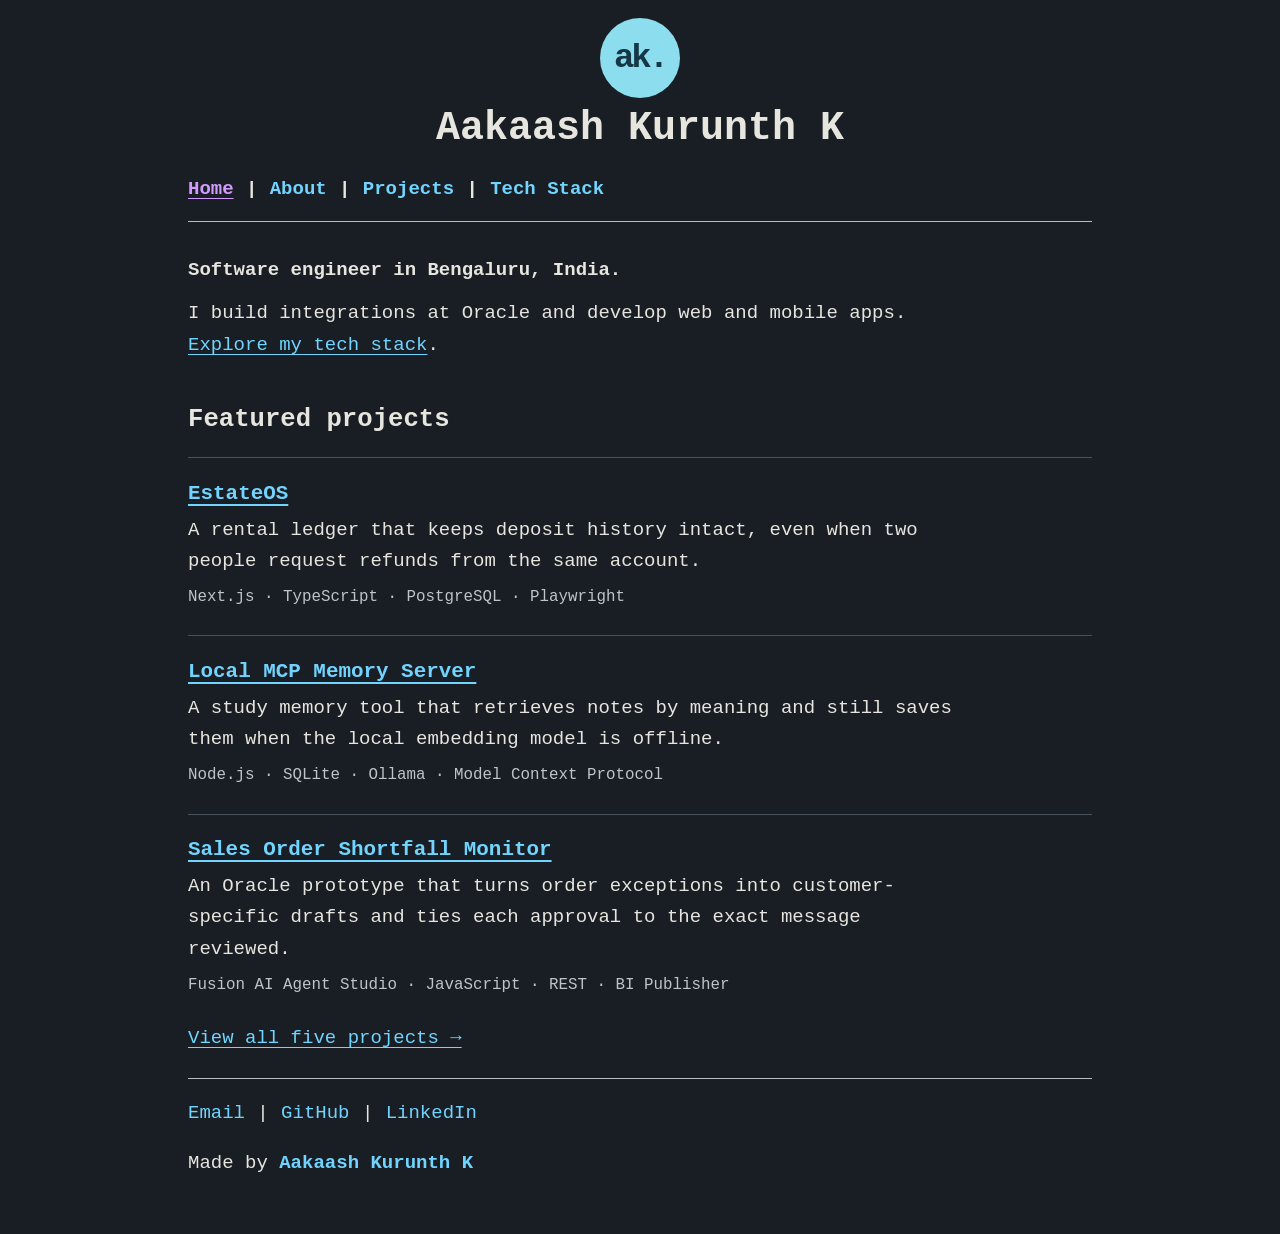
==== index.html @ 65333651 "Add files via upload" ====
<!doctype html>
<html lang="en"><head><meta charset="utf-8"><meta name="viewport" content="width=device-width, initial-scale=1">
<meta name="theme-color" content="#191e24"><title>Aakaash Kurunth K · Home</title>
<link rel="stylesheet" href="style.css"></head>
<body><a class="skip" href="#main">Skip to content</a><header><div class="avatar" aria-hidden="true">ak.</div><h1>Aakaash Kurunth K</h1>
<nav aria-label="Portfolio"><a href="index.html" aria-current="page">Home</a><span aria-hidden="true">|</span><a href="about.html">About</a><span aria-hidden="true">|</span><a href="projects.html">Projects</a><span aria-hidden="true">|</span><a href="tech-stack.html">Tech Stack</a></nav></header>
<main id="main">
  <p class="lead">Software engineer in Bengaluru, India.</p>
  <p>I build integrations at Oracle and develop web and mobile apps. <a href="tech-stack.html">Explore my tech stack</a>.</p>
  <section class="featured" aria-labelledby="featured-heading">
    <h2 id="featured-heading">Featured projects</h2>
    <article><h3><a href="projects.html#deposits">EstateOS</a></h3>
      <p>A rental ledger that keeps deposit history intact, even when two people request refunds from the same account.</p>
      <small>Next.js · TypeScript · PostgreSQL · Playwright</small></article>
    <article><h3><a href="projects.html#memory">Local MCP Memory Server</a></h3>
      <p>A study memory tool that retrieves notes by meaning and still saves them when the local embedding model is offline.</p>
      <small>Node.js · SQLite · Ollama · Model Context Protocol</small></article>
    <article><h3><a href="projects.html#approvals">Sales Order Shortfall Monitor</a></h3>
      <p>An Oracle prototype that turns order exceptions into customer-specific drafts and ties each approval to the exact message reviewed.</p>
      <small>Fusion AI Agent Studio · JavaScript · REST · BI Publisher</small></article>
    <a href="projects.html">View all five projects →</a>
  </section>
</main>
<footer><div class="links"><a href="mailto:akiabi72@gmail.com">Email</a><span aria-hidden="true">|</span><a href="https://github.com/akiabi1619">GitHub</a><span aria-hidden="true">|</span><a href="https://www.linkedin.com/in/aakaash-kurunth-81a05a170/">LinkedIn</a></div><p>Made by <strong>Aakaash Kurunth K</strong></p></footer></body></html>
---- style.css ----
:root {color-scheme:dark;--bg:#191e24;--text:#e6e6df;--blue:#71d4ff;--violet:#d39aff;--muted:#bdc4cc}
* {box-sizing:border-box}
body {max-width:960px;margin:0 auto;padding:18px clamp(16px,3vw,28px);background:var(--bg);color:var(--text);font:clamp(16px,1.6vw,19px)/1.65 "IBM Plex Mono",Consolas,"Courier New",monospace}
a,summary {color:var(--blue);text-underline-offset:.23em}
a:hover,summary:hover {color:var(--violet)}
a:focus-visible,summary:focus-visible,input:focus-visible {outline:2px solid var(--blue);outline-offset:4px}
.skip {position:absolute;left:8px;top:-5em;background:var(--bg)}.skip:focus {top:4px}
header {text-align:center}.avatar {width:80px;height:80px;border-radius:50%;display:grid;place-items:center;margin:auto;background:#8cdded;color:#153746;font:bold 34px/1 Consolas,monospace;letter-spacing:-3px}
h1 {font-size:clamp(27px,4.1vw,40px);margin:6px 0 20px;line-height:1.25}
nav,.links {display:flex;flex-wrap:wrap;align-items:center;gap:0 .65em}
nav {font-weight:bold;padding-bottom:16px}nav a,.links a {text-decoration:none}nav a:hover,.links a:hover {text-decoration:underline}
nav a[aria-current] {color:var(--violet);text-decoration:underline}
main {border-block:1px solid #b7bdc3;padding:20px 0 24px}
main p {max-width:68ch;margin:.65em 0}.lead {font-weight:bold}
h2 {font-size:1.35em;margin:0 0 16px}h3 {font-size:1.1em;margin:3px 0}
article,.entry {margin:0 0 26px}.eyebrow,.console-top,.legend {color:var(--muted);font-size:.86em}
section+section,.console {margin-top:32px}summary {cursor:pointer}.console {max-width:580px;border-top:1px dashed #75808b;padding-top:16px}
.console-top,.stock,.legend {display:flex;justify-content:space-between;gap:8px}.console-top {margin-bottom:10px}
.chart {height:24px;background:#37414a;position:relative}.fill {height:100%;width:var(--available,46.67%);background:#76c5d8}.threshold {position:absolute;inset:0 auto 0 66.667%;border-left:2px dotted white}
.legend {position:relative}.legend span:nth-child(2) {position:absolute;left:66.667%;transform:translateX(-50%);white-space:nowrap}
.stock {margin-top:16px}input[type=range] {width:100%;accent-color:var(--blue)}
footer {padding:19px 0}footer strong {color:var(--blue)}footer p {margin:18px 0}

.project-list > h2 {font-size:clamp(32px,4vw,46px);margin:4px 0 27px}
.project-list article {margin:0 0 1.7em}
.project-list article:last-child {margin-bottom:.4em}
.project-list h3 {color:var(--blue);font-size:1em;font-weight:normal;line-height:1.6}
.project-list h3 a {text-decoration:none}
.project-list h3 a:hover {text-decoration:underline}
.project-list article p {margin:0;max-width:74ch}



.featured {margin-top:2em}
.featured article {border-top:1px solid #46515b;padding-top:.8em;margin-bottom:1.2em}
.featured article p {margin:.2em 0}
.featured small {color:var(--muted)}
.stack {margin:0}
.stack dt {color:var(--blue);margin-top:1em;font-weight:bold}
.stack dd {margin:.2em 0 0;max-width:68ch}
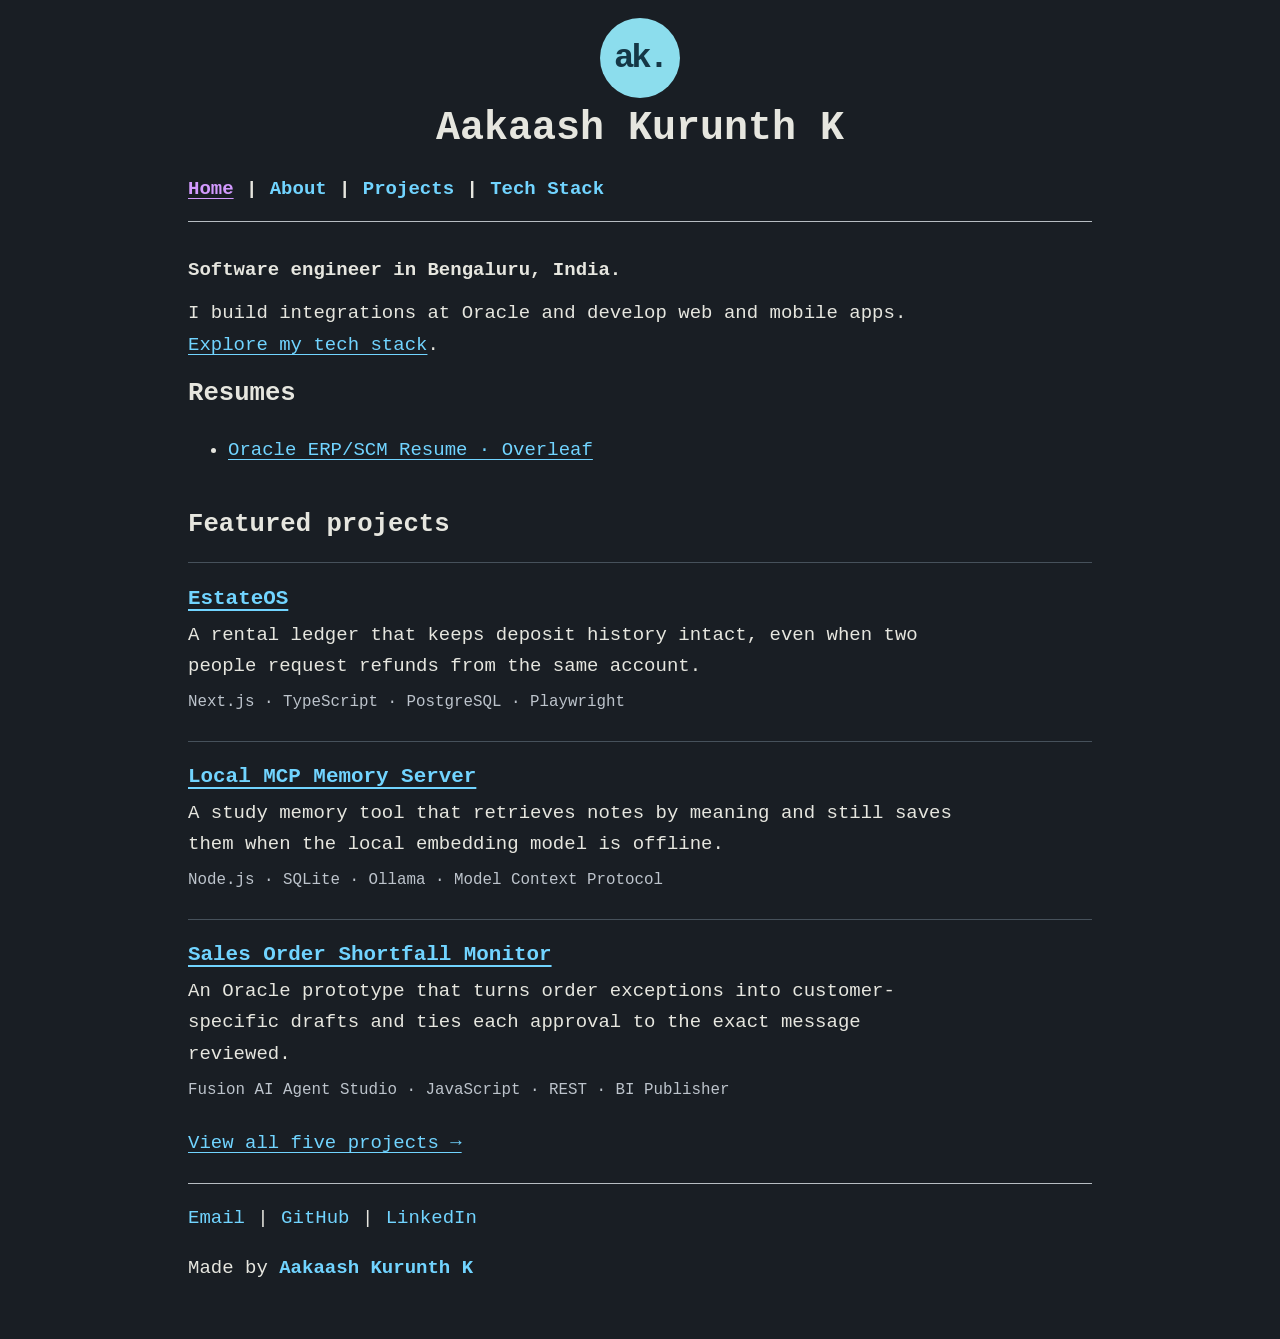
==== commit fdefd14a: "Add Oracle ERP SCM resume link" ====
--- a/index.html
+++ b/index.html
@@ -7,6 +7,12 @@
 <main id="main">
   <p class="lead">Software engineer in Bengaluru, India.</p>
   <p>I build integrations at Oracle and develop web and mobile apps. <a href="tech-stack.html">Explore my tech stack</a>.</p>
+  <section aria-labelledby="resumes-heading">
+    <h2 id="resumes-heading">Resumes</h2>
+    <ul>
+      <li><a href="https://www.overleaf.com/project/6b0941d8a30db5c0ef6520d2">Oracle ERP/SCM Resume · Overleaf</a></li>
+    </ul>
+  </section>
   <section class="featured" aria-labelledby="featured-heading">
     <h2 id="featured-heading">Featured projects</h2>
     <article><h3><a href="projects.html#deposits">EstateOS</a></h3>
@@ -21,4 +27,4 @@
     <a href="projects.html">View all five projects →</a>
   </section>
 </main>
-<footer><div class="links"><a href="mailto:akiabi72@gmail.com">Email</a><span aria-hidden="true">|</span><a href="https://github.com/akiabi1619">GitHub</a><span aria-hidden="true">|</span><a href="https://www.linkedin.com/in/aakaash-kurunth-81a05a170/">LinkedIn</a></div><p>Made by <strong>Aakaash Kurunth K</strong></p></footer></body></html>
+<footer><div class="links"><a href="mailto:akiabi72@gmail.com">Email</a><span aria-hidden="true">|</span><a href="https://github.com/akiabi1619">GitHub</a><span aria-hidden="true">|</span><a href="https://www.linkedin.com/in/aakaash-kurunth-81a05a170/">LinkedIn</a></div><p>Made by <strong>Aakaash Kurunth K</strong></p></footer></body></html>
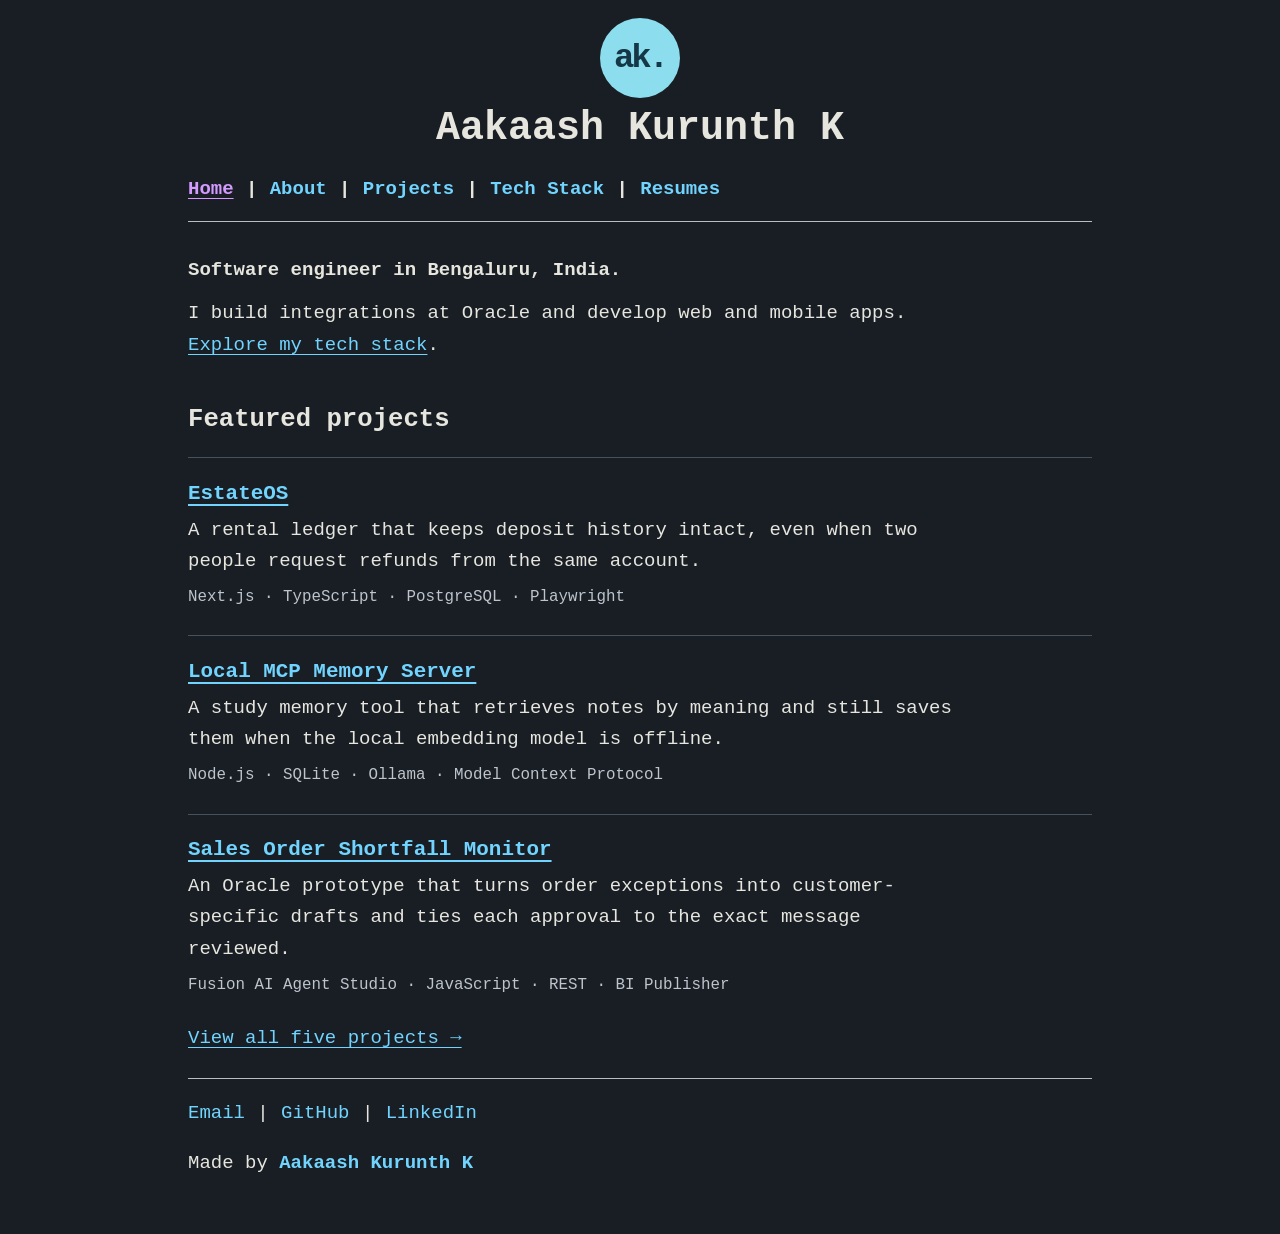
==== commit 073d8079: "Move resume link to resumes page" ====
--- a/index.html
+++ b/index.html
@@ -3,16 +3,10 @@
 <meta name="theme-color" content="#191e24"><title>Aakaash Kurunth K · Home</title>
 <link rel="stylesheet" href="style.css"></head>
 <body><a class="skip" href="#main">Skip to content</a><header><div class="avatar" aria-hidden="true">ak.</div><h1>Aakaash Kurunth K</h1>
-<nav aria-label="Portfolio"><a href="index.html" aria-current="page">Home</a><span aria-hidden="true">|</span><a href="about.html">About</a><span aria-hidden="true">|</span><a href="projects.html">Projects</a><span aria-hidden="true">|</span><a href="tech-stack.html">Tech Stack</a></nav></header>
+<nav aria-label="Portfolio"><a href="index.html" aria-current="page">Home</a><span aria-hidden="true">|</span><a href="about.html">About</a><span aria-hidden="true">|</span><a href="projects.html">Projects</a><span aria-hidden="true">|</span><a href="tech-stack.html">Tech Stack</a><span aria-hidden="true">|</span><a href="xxresume/">Resumes</a></nav></header>
 <main id="main">
   <p class="lead">Software engineer in Bengaluru, India.</p>
   <p>I build integrations at Oracle and develop web and mobile apps. <a href="tech-stack.html">Explore my tech stack</a>.</p>
-  <section aria-labelledby="resumes-heading">
-    <h2 id="resumes-heading">Resumes</h2>
-    <ul>
-      <li><a href="https://www.overleaf.com/project/6b0941d8a30db5c0ef6520d2">Oracle ERP/SCM Resume · Overleaf</a></li>
-    </ul>
-  </section>
   <section class="featured" aria-labelledby="featured-heading">
     <h2 id="featured-heading">Featured projects</h2>
     <article><h3><a href="projects.html#deposits">EstateOS</a></h3>
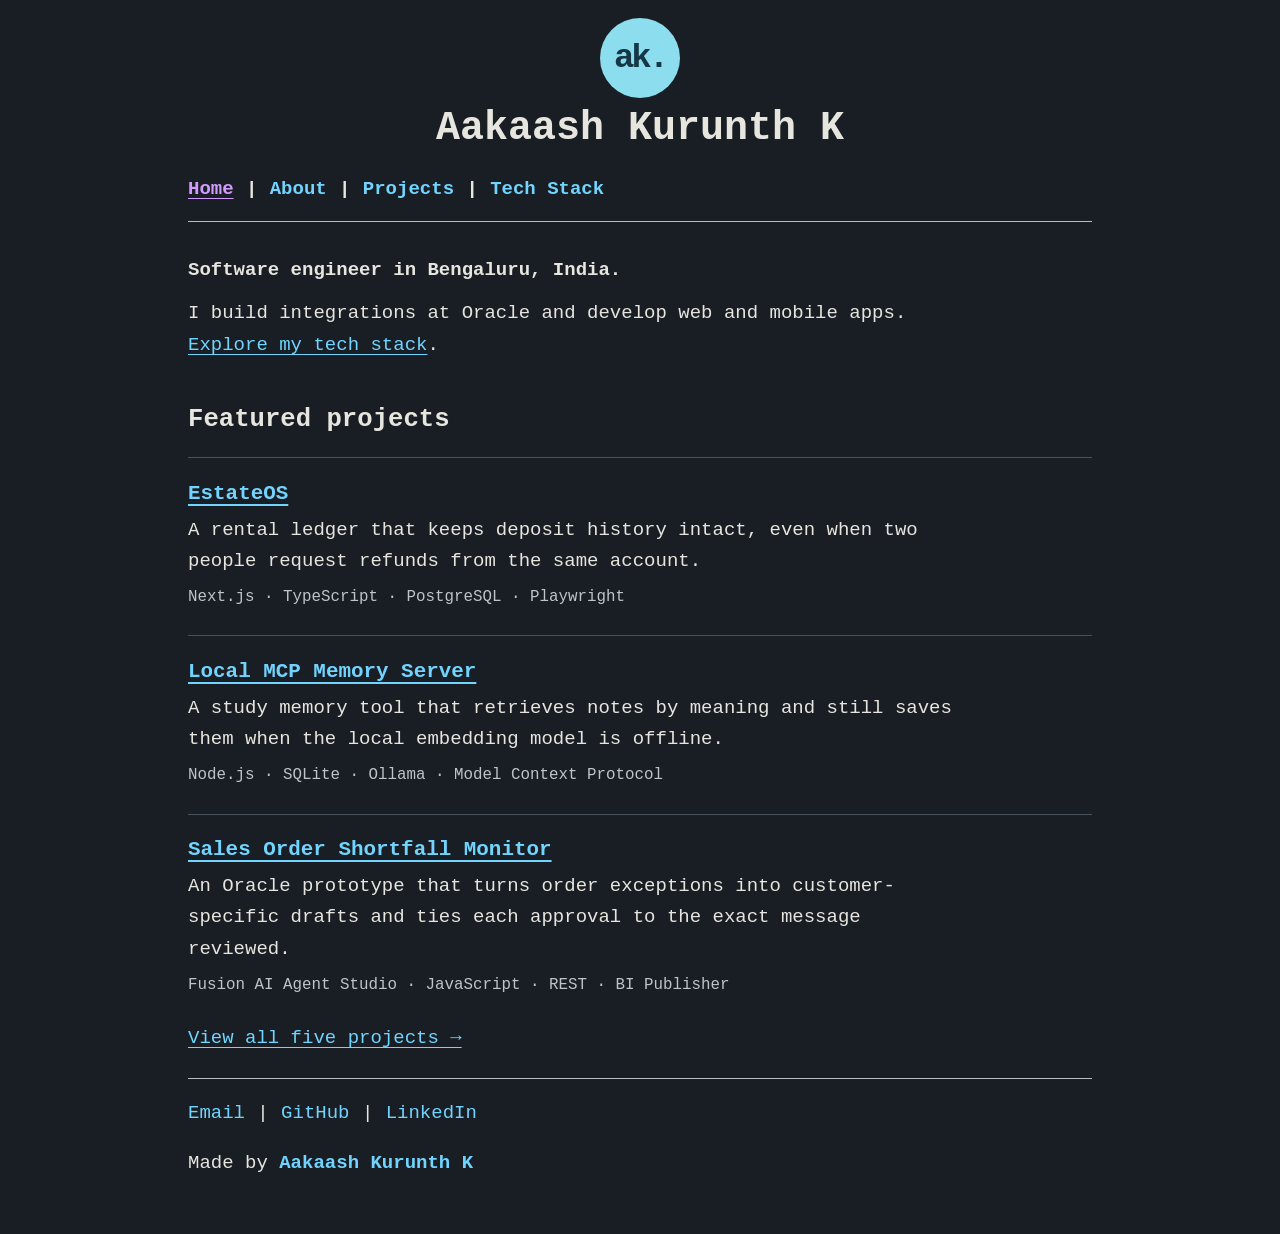
==== commit e85c1c50: "Hide resume page from main navigation" ====
--- a/index.html
+++ b/index.html
@@ -3,7 +3,7 @@
 <meta name="theme-color" content="#191e24"><title>Aakaash Kurunth K · Home</title>
 <link rel="stylesheet" href="style.css"></head>
 <body><a class="skip" href="#main">Skip to content</a><header><div class="avatar" aria-hidden="true">ak.</div><h1>Aakaash Kurunth K</h1>
-<nav aria-label="Portfolio"><a href="index.html" aria-current="page">Home</a><span aria-hidden="true">|</span><a href="about.html">About</a><span aria-hidden="true">|</span><a href="projects.html">Projects</a><span aria-hidden="true">|</span><a href="tech-stack.html">Tech Stack</a><span aria-hidden="true">|</span><a href="xxresume/">Resumes</a></nav></header>
+<nav aria-label="Portfolio"><a href="index.html" aria-current="page">Home</a><span aria-hidden="true">|</span><a href="about.html">About</a><span aria-hidden="true">|</span><a href="projects.html">Projects</a><span aria-hidden="true">|</span><a href="tech-stack.html">Tech Stack</a></nav></header>
 <main id="main">
   <p class="lead">Software engineer in Bengaluru, India.</p>
   <p>I build integrations at Oracle and develop web and mobile apps. <a href="tech-stack.html">Explore my tech stack</a>.</p>
